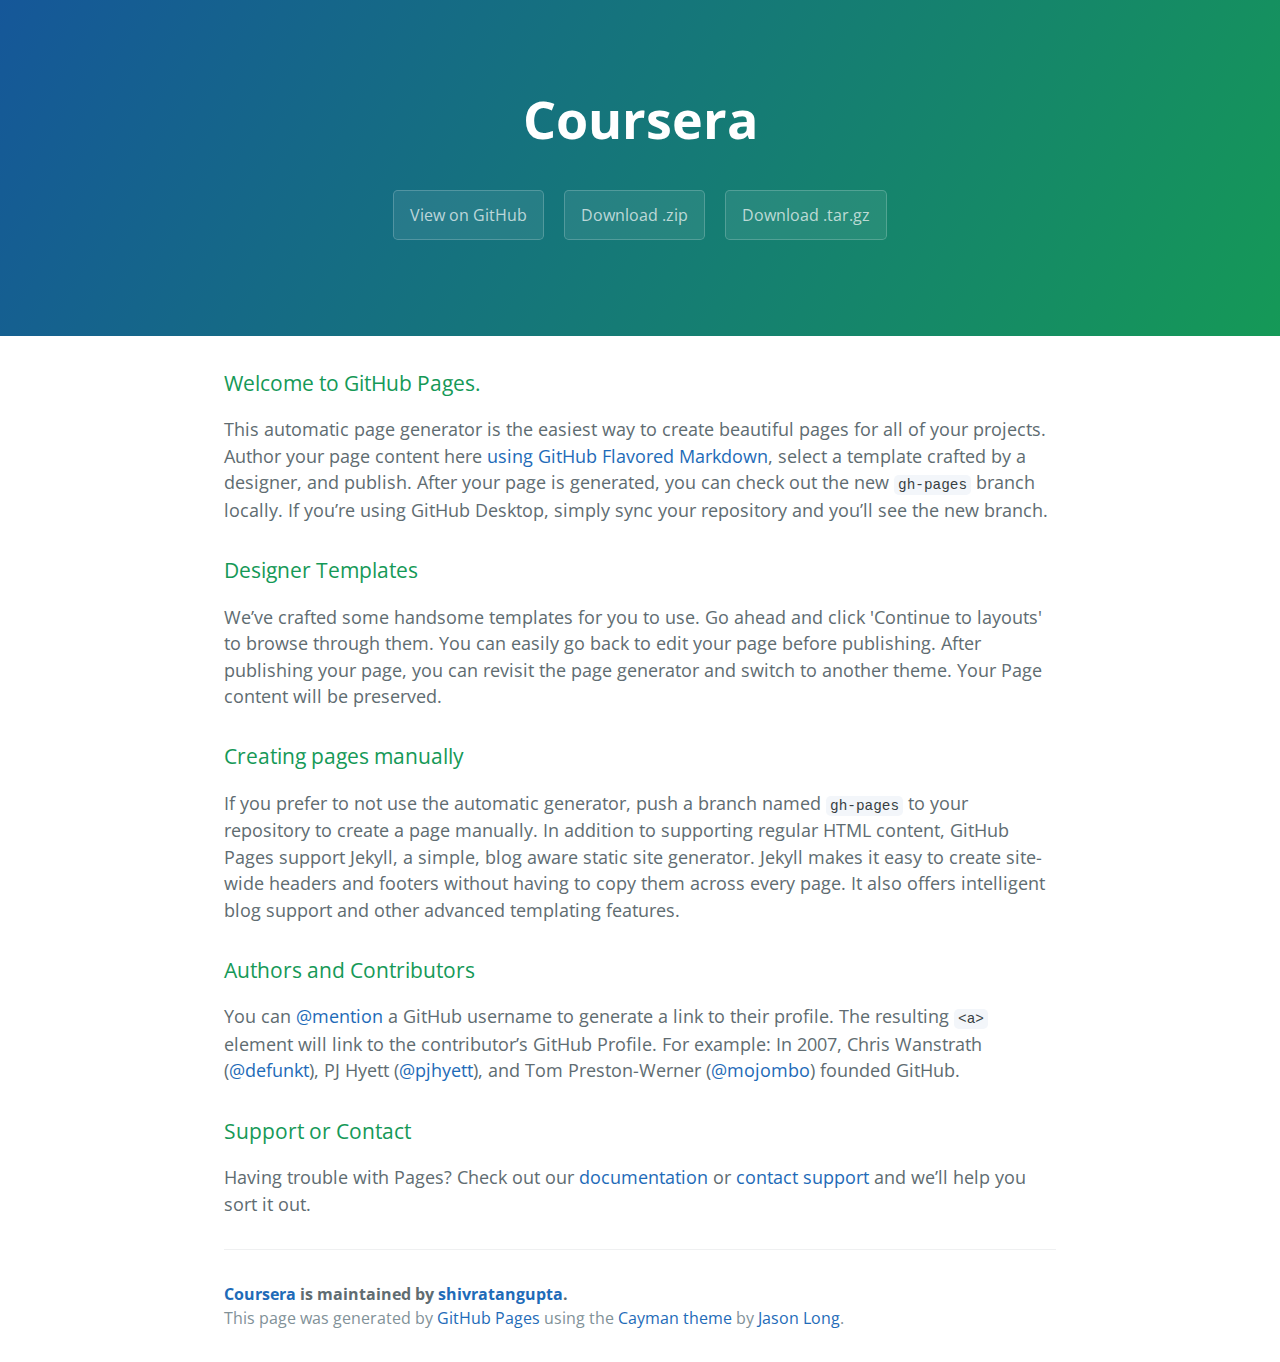
==== index.html @ 3923fb2d "Create gh-pages branch via GitHub" ====
<!DOCTYPE html>
<html lang="en-us">
  <head>
    <meta charset="UTF-8">
    <title>Coursera by shivratangupta</title>
    <meta name="viewport" content="width=device-width, initial-scale=1">
    <link rel="stylesheet" type="text/css" href="stylesheets/normalize.css" media="screen">
    <link href='https://fonts.googleapis.com/css?family=Open+Sans:400,700' rel='stylesheet' type='text/css'>
    <link rel="stylesheet" type="text/css" href="stylesheets/stylesheet.css" media="screen">
    <link rel="stylesheet" type="text/css" href="stylesheets/github-light.css" media="screen">
  </head>
  <body>
    <section class="page-header">
      <h1 class="project-name">Coursera</h1>
      <h2 class="project-tagline"></h2>
      <a href="https://github.com/shivratangupta/Coursera" class="btn">View on GitHub</a>
      <a href="https://github.com/shivratangupta/Coursera/zipball/master" class="btn">Download .zip</a>
      <a href="https://github.com/shivratangupta/Coursera/tarball/master" class="btn">Download .tar.gz</a>
    </section>

    <section class="main-content">
      <h3>
<a id="welcome-to-github-pages" class="anchor" href="#welcome-to-github-pages" aria-hidden="true"><span aria-hidden="true" class="octicon octicon-link"></span></a>Welcome to GitHub Pages.</h3>

<p>This automatic page generator is the easiest way to create beautiful pages for all of your projects. Author your page content here <a href="https://guides.github.com/features/mastering-markdown/">using GitHub Flavored Markdown</a>, select a template crafted by a designer, and publish. After your page is generated, you can check out the new <code>gh-pages</code> branch locally. If you’re using GitHub Desktop, simply sync your repository and you’ll see the new branch.</p>

<h3>
<a id="designer-templates" class="anchor" href="#designer-templates" aria-hidden="true"><span aria-hidden="true" class="octicon octicon-link"></span></a>Designer Templates</h3>

<p>We’ve crafted some handsome templates for you to use. Go ahead and click 'Continue to layouts' to browse through them. You can easily go back to edit your page before publishing. After publishing your page, you can revisit the page generator and switch to another theme. Your Page content will be preserved.</p>

<h3>
<a id="creating-pages-manually" class="anchor" href="#creating-pages-manually" aria-hidden="true"><span aria-hidden="true" class="octicon octicon-link"></span></a>Creating pages manually</h3>

<p>If you prefer to not use the automatic generator, push a branch named <code>gh-pages</code> to your repository to create a page manually. In addition to supporting regular HTML content, GitHub Pages support Jekyll, a simple, blog aware static site generator. Jekyll makes it easy to create site-wide headers and footers without having to copy them across every page. It also offers intelligent blog support and other advanced templating features.</p>

<h3>
<a id="authors-and-contributors" class="anchor" href="#authors-and-contributors" aria-hidden="true"><span aria-hidden="true" class="octicon octicon-link"></span></a>Authors and Contributors</h3>

<p>You can <a href="https://help.github.com/articles/basic-writing-and-formatting-syntax/#mentioning-users-and-teams" class="user-mention">@mention</a> a GitHub username to generate a link to their profile. The resulting <code>&lt;a&gt;</code> element will link to the contributor’s GitHub Profile. For example: In 2007, Chris Wanstrath (<a href="https://github.com/defunkt" class="user-mention">@defunkt</a>), PJ Hyett (<a href="https://github.com/pjhyett" class="user-mention">@pjhyett</a>), and Tom Preston-Werner (<a href="https://github.com/mojombo" class="user-mention">@mojombo</a>) founded GitHub.</p>

<h3>
<a id="support-or-contact" class="anchor" href="#support-or-contact" aria-hidden="true"><span aria-hidden="true" class="octicon octicon-link"></span></a>Support or Contact</h3>

<p>Having trouble with Pages? Check out our <a href="https://help.github.com/pages">documentation</a> or <a href="https://github.com/contact">contact support</a> and we’ll help you sort it out.</p>

      <footer class="site-footer">
        <span class="site-footer-owner"><a href="https://github.com/shivratangupta/Coursera">Coursera</a> is maintained by <a href="https://github.com/shivratangupta">shivratangupta</a>.</span>

        <span class="site-footer-credits">This page was generated by <a href="https://pages.github.com">GitHub Pages</a> using the <a href="https://github.com/jasonlong/cayman-theme">Cayman theme</a> by <a href="https://twitter.com/jasonlong">Jason Long</a>.</span>
      </footer>

    </section>

  
  </body>
</html>
---- stylesheets/stylesheet.css ----
* {
  box-sizing: border-box; }

body {
  padding: 0;
  margin: 0;
  font-family: "Open Sans", "Helvetica Neue", Helvetica, Arial, sans-serif;
  font-size: 16px;
  line-height: 1.5;
  color: #606c71; }

a {
  color: #1e6bb8;
  text-decoration: none; }
  a:hover {
    text-decoration: underline; }

.btn {
  display: inline-block;
  margin-bottom: 1rem;
  color: rgba(255, 255, 255, 0.7);
  background-color: rgba(255, 255, 255, 0.08);
  border-color: rgba(255, 255, 255, 0.2);
  border-style: solid;
  border-width: 1px;
  border-radius: 0.3rem;
  transition: color 0.2s, background-color 0.2s, border-color 0.2s; }
  .btn + .btn {
    margin-left: 1rem; }

.btn:hover {
  color: rgba(255, 255, 255, 0.8);
  text-decoration: none;
  background-color: rgba(255, 255, 255, 0.2);
  border-color: rgba(255, 255, 255, 0.3); }

@media screen and (min-width: 64em) {
  .btn {
    padding: 0.75rem 1rem; } }

@media screen and (min-width: 42em) and (max-width: 64em) {
  .btn {
    padding: 0.6rem 0.9rem;
    font-size: 0.9rem; } }

@media screen and (max-width: 42em) {
  .btn {
    display: block;
    width: 100%;
    padding: 0.75rem;
    font-size: 0.9rem; }
    .btn + .btn {
      margin-top: 1rem;
      margin-left: 0; } }

.page-header {
  color: #fff;
  text-align: center;
  background-color: #159957;
  background-image: linear-gradient(120deg, #155799, #159957); }

@media screen and (min-width: 64em) {
  .page-header {
    padding: 5rem 6rem; } }

@media screen and (min-width: 42em) and (max-width: 64em) {
  .page-header {
    padding: 3rem 4rem; } }

@media screen and (max-width: 42em) {
  .page-header {
    padding: 2rem 1rem; } }

.project-name {
  margin-top: 0;
  margin-bottom: 0.1rem; }

@media screen and (min-width: 64em) {
  .project-name {
    font-size: 3.25rem; } }

@media screen and (min-width: 42em) and (max-width: 64em) {
  .project-name {
    font-size: 2.25rem; } }

@media screen and (max-width: 42em) {
  .project-name {
    font-size: 1.75rem; } }

.project-tagline {
  margin-bottom: 2rem;
  font-weight: normal;
  opacity: 0.7; }

@media screen and (min-width: 64em) {
  .project-tagline {
    font-size: 1.25rem; } }

@media screen and (min-width: 42em) and (max-width: 64em) {
  .project-tagline {
    font-size: 1.15rem; } }

@media screen and (max-width: 42em) {
  .project-tagline {
    font-size: 1rem; } }

.main-content :first-child {
  margin-top: 0; }
.main-content img {
  max-width: 100%; }
.main-content h1, .main-content h2, .main-content h3, .main-content h4, .main-content h5, .main-content h6 {
  margin-top: 2rem;
  margin-bottom: 1rem;
  font-weight: normal;
  color: #159957; }
.main-content p {
  margin-bottom: 1em; }
.main-content code {
  padding: 2px 4px;
  font-family: Consolas, "Liberation Mono", Menlo, Courier, monospace;
  font-size: 0.9rem;
  color: #383e41;
  background-color: #f3f6fa;
  border-radius: 0.3rem; }
.main-content pre {
  padding: 0.8rem;
  margin-top: 0;
  margin-bottom: 1rem;
  font: 1rem Consolas, "Liberation Mono", Menlo, Courier, monospace;
  color: #567482;
  word-wrap: normal;
  background-color: #f3f6fa;
  border: solid 1px #dce6f0;
  border-radius: 0.3rem; }
  .main-content pre > code {
    padding: 0;
    margin: 0;
    font-size: 0.9rem;
    color: #567482;
    word-break: normal;
    white-space: pre;
    background: transparent;
    border: 0; }
.main-content .highlight {
  margin-bottom: 1rem; }
  .main-content .highlight pre {
    margin-bottom: 0;
    word-break: normal; }
.main-content .highlight pre, .main-content pre {
  padding: 0.8rem;
  overflow: auto;
  font-size: 0.9rem;
  line-height: 1.45;
  border-radius: 0.3rem; }
.main-content pre code, .main-content pre tt {
  display: inline;
  max-width: initial;
  padding: 0;
  margin: 0;
  overflow: initial;
  line-height: inherit;
  word-wrap: normal;
  background-color: transparent;
  border: 0; }
  .main-content pre code:before, .main-content pre code:after, .main-content pre tt:before, .main-content pre tt:after {
    content: normal; }
.main-content ul, .main-content ol {
  margin-top: 0; }
.main-content blockquote {
  padding: 0 1rem;
  margin-left: 0;
  color: #819198;
  border-left: 0.3rem solid #dce6f0; }
  .main-content blockquote > :first-child {
    margin-top: 0; }
  .main-content blockquote > :last-child {
    margin-bottom: 0; }
.main-content table {
  display: block;
  width: 100%;
  overflow: auto;
  word-break: normal;
  word-break: keep-all; }
  .main-content table th {
    font-weight: bold; }
  .main-content table th, .main-content table td {
    padding: 0.5rem 1rem;
    border: 1px solid #e9ebec; }
.main-content dl {
  padding: 0; }
  .main-content dl dt {
    padding: 0;
    margin-top: 1rem;
    font-size: 1rem;
    font-weight: bold; }
  .main-content dl dd {
    padding: 0;
    margin-bottom: 1rem; }
.main-content hr {
  height: 2px;
  padding: 0;
  margin: 1rem 0;
  background-color: #eff0f1;
  border: 0; }

@media screen and (min-width: 64em) {
  .main-content {
    max-width: 64rem;
    padding: 2rem 6rem;
    margin: 0 auto;
    font-size: 1.1rem; } }

@media screen and (min-width: 42em) and (max-width: 64em) {
  .main-content {
    padding: 2rem 4rem;
    font-size: 1.1rem; } }

@media screen and (max-width: 42em) {
  .main-content {
    padding: 2rem 1rem;
    font-size: 1rem; } }

.site-footer {
  padding-top: 2rem;
  margin-top: 2rem;
  border-top: solid 1px #eff0f1; }

.site-footer-owner {
  display: block;
  font-weight: bold; }

.site-footer-credits {
  color: #819198; }

@media screen and (min-width: 64em) {
  .site-footer {
    font-size: 1rem; } }

@media screen and (min-width: 42em) and (max-width: 64em) {
  .site-footer {
    font-size: 1rem; } }

@media screen and (max-width: 42em) {
  .site-footer {
    font-size: 0.9rem; } }
---- stylesheets/github-light.css ----
/*
The MIT License (MIT)

Copyright (c) 2016 GitHub, Inc.

Permission is hereby granted, free of charge, to any person obtaining a copy
of this software and associated documentation files (the "Software"), to deal
in the Software without restriction, including without limitation the rights
to use, copy, modify, merge, publish, distribute, sublicense, and/or sell
copies of the Software, and to permit persons to whom the Software is
furnished to do so, subject to the following conditions:

The above copyright notice and this permission notice shall be included in all
copies or substantial portions of the Software.

THE SOFTWARE IS PROVIDED "AS IS", WITHOUT WARRANTY OF ANY KIND, EXPRESS OR
IMPLIED, INCLUDING BUT NOT LIMITED TO THE WARRANTIES OF MERCHANTABILITY,
FITNESS FOR A PARTICULAR PURPOSE AND NONINFRINGEMENT. IN NO EVENT SHALL THE
AUTHORS OR COPYRIGHT HOLDERS BE LIABLE FOR ANY CLAIM, DAMAGES OR OTHER
LIABILITY, WHETHER IN AN ACTION OF CONTRACT, TORT OR OTHERWISE, ARISING FROM,
OUT OF OR IN CONNECTION WITH THE SOFTWARE OR THE USE OR OTHER DEALINGS IN THE
SOFTWARE.

*/

.pl-c /* comment */ {
  color: #969896;
}

.pl-c1 /* constant, variable.other.constant, support, meta.property-name, support.constant, support.variable, meta.module-reference, markup.raw, meta.diff.header */,
.pl-s .pl-v /* string variable */ {
  color: #0086b3;
}

.pl-e /* entity */,
.pl-en /* entity.name */ {
  color: #795da3;
}

.pl-smi /* variable.parameter.function, storage.modifier.package, storage.modifier.import, storage.type.java, variable.other */,
.pl-s .pl-s1 /* string source */ {
  color: #333;
}

.pl-ent /* entity.name.tag */ {
  color: #63a35c;
}

.pl-k /* keyword, storage, storage.type */ {
  color: #a71d5d;
}

.pl-s /* string */,
.pl-pds /* punctuation.definition.string, string.regexp.character-class */,
.pl-s .pl-pse .pl-s1 /* string punctuation.section.embedded source */,
.pl-sr /* string.regexp */,
.pl-sr .pl-cce /* string.regexp constant.character.escape */,
.pl-sr .pl-sre /* string.regexp source.ruby.embedded */,
.pl-sr .pl-sra /* string.regexp string.regexp.arbitrary-repitition */ {
  color: #183691;
}

.pl-v /* variable */ {
  color: #ed6a43;
}

.pl-id /* invalid.deprecated */ {
  color: #b52a1d;
}

.pl-ii /* invalid.illegal */ {
  color: #f8f8f8;
  background-color: #b52a1d;
}

.pl-sr .pl-cce /* string.regexp constant.character.escape */ {
  font-weight: bold;
  color: #63a35c;
}

.pl-ml /* markup.list */ {
  color: #693a17;
}

.pl-mh /* markup.heading */,
.pl-mh .pl-en /* markup.heading entity.name */,
.pl-ms /* meta.separator */ {
  font-weight: bold;
  color: #1d3e81;
}

.pl-mq /* markup.quote */ {
  color: #008080;
}

.pl-mi /* markup.italic */ {
  font-style: italic;
  color: #333;
}

.pl-mb /* markup.bold */ {
  font-weight: bold;
  color: #333;
}

.pl-md /* markup.deleted, meta.diff.header.from-file */ {
  color: #bd2c00;
  background-color: #ffecec;
}

.pl-mi1 /* markup.inserted, meta.diff.header.to-file */ {
  color: #55a532;
  background-color: #eaffea;
}

.pl-mdr /* meta.diff.range */ {
  font-weight: bold;
  color: #795da3;
}

.pl-mo /* meta.output */ {
  color: #1d3e81;
}
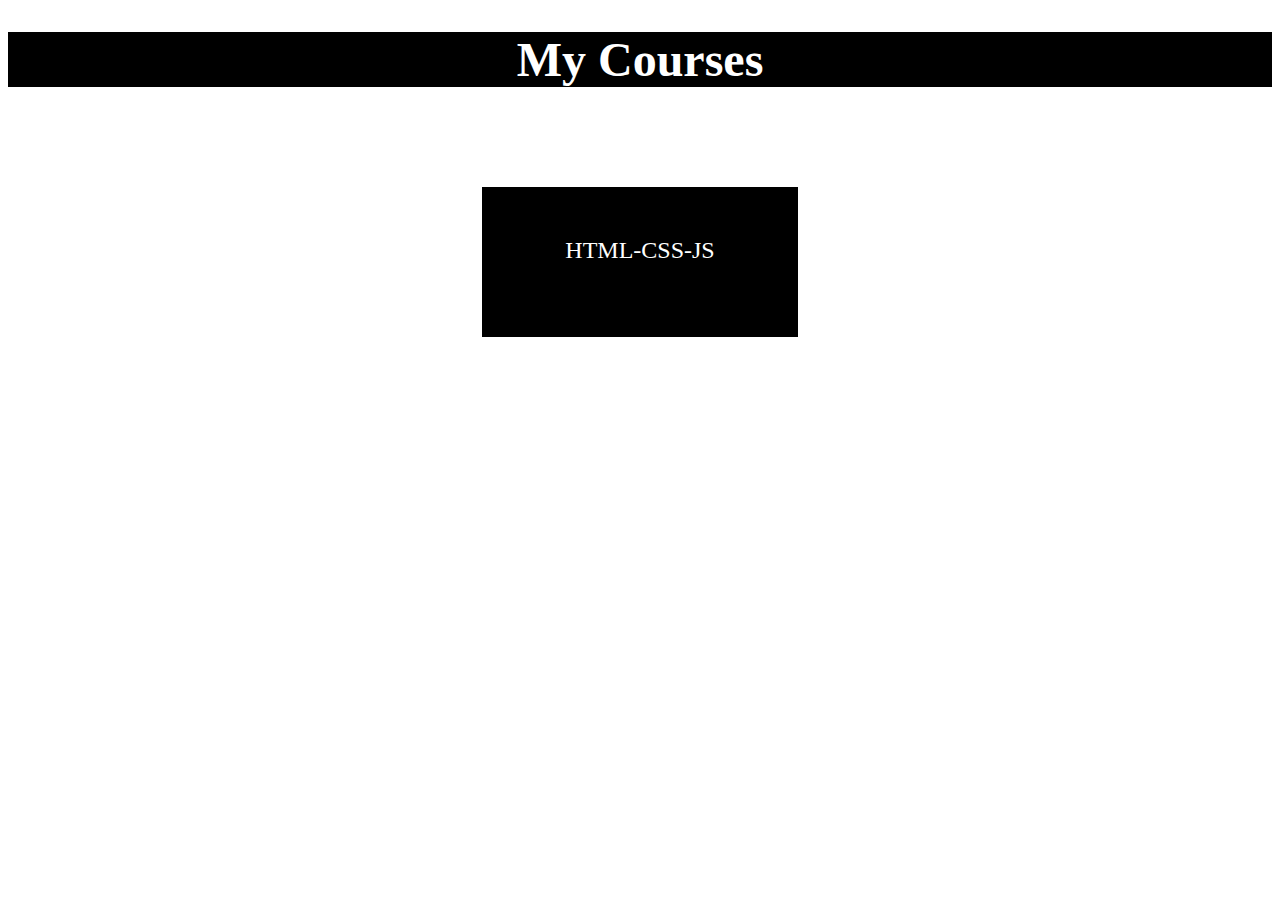
==== commit 0ead7756: "link" ====
--- a/index.html
+++ b/index.html
@@ -1,57 +1,17 @@
 <!DOCTYPE html>
-<html lang="en-us">
-  <head>
-    <meta charset="UTF-8">
-    <title>Coursera by shivratangupta</title>
-    <meta name="viewport" content="width=device-width, initial-scale=1">
-    <link rel="stylesheet" type="text/css" href="stylesheets/normalize.css" media="screen">
-    <link href='https://fonts.googleapis.com/css?family=Open+Sans:400,700' rel='stylesheet' type='text/css'>
-    <link rel="stylesheet" type="text/css" href="stylesheets/stylesheet.css" media="screen">
-    <link rel="stylesheet" type="text/css" href="stylesheets/github-light.css" media="screen">
-  </head>
-  <body>
-    <section class="page-header">
-      <h1 class="project-name">Coursera</h1>
-      <h2 class="project-tagline"></h2>
-      <a href="https://github.com/shivratangupta/Coursera" class="btn">View on GitHub</a>
-      <a href="https://github.com/shivratangupta/Coursera/zipball/master" class="btn">Download .zip</a>
-      <a href="https://github.com/shivratangupta/Coursera/tarball/master" class="btn">Download .tar.gz</a>
-    </section>
-
-    <section class="main-content">
-      <h3>
-<a id="welcome-to-github-pages" class="anchor" href="#welcome-to-github-pages" aria-hidden="true"><span aria-hidden="true" class="octicon octicon-link"></span></a>Welcome to GitHub Pages.</h3>
-
-<p>This automatic page generator is the easiest way to create beautiful pages for all of your projects. Author your page content here <a href="https://guides.github.com/features/mastering-markdown/">using GitHub Flavored Markdown</a>, select a template crafted by a designer, and publish. After your page is generated, you can check out the new <code>gh-pages</code> branch locally. If you’re using GitHub Desktop, simply sync your repository and you’ll see the new branch.</p>
-
-<h3>
-<a id="designer-templates" class="anchor" href="#designer-templates" aria-hidden="true"><span aria-hidden="true" class="octicon octicon-link"></span></a>Designer Templates</h3>
-
-<p>We’ve crafted some handsome templates for you to use. Go ahead and click 'Continue to layouts' to browse through them. You can easily go back to edit your page before publishing. After publishing your page, you can revisit the page generator and switch to another theme. Your Page content will be preserved.</p>
-
-<h3>
-<a id="creating-pages-manually" class="anchor" href="#creating-pages-manually" aria-hidden="true"><span aria-hidden="true" class="octicon octicon-link"></span></a>Creating pages manually</h3>
-
-<p>If you prefer to not use the automatic generator, push a branch named <code>gh-pages</code> to your repository to create a page manually. In addition to supporting regular HTML content, GitHub Pages support Jekyll, a simple, blog aware static site generator. Jekyll makes it easy to create site-wide headers and footers without having to copy them across every page. It also offers intelligent blog support and other advanced templating features.</p>
-
-<h3>
-<a id="authors-and-contributors" class="anchor" href="#authors-and-contributors" aria-hidden="true"><span aria-hidden="true" class="octicon octicon-link"></span></a>Authors and Contributors</h3>
-
-<p>You can <a href="https://help.github.com/articles/basic-writing-and-formatting-syntax/#mentioning-users-and-teams" class="user-mention">@mention</a> a GitHub username to generate a link to their profile. The resulting <code>&lt;a&gt;</code> element will link to the contributor’s GitHub Profile. For example: In 2007, Chris Wanstrath (<a href="https://github.com/defunkt" class="user-mention">@defunkt</a>), PJ Hyett (<a href="https://github.com/pjhyett" class="user-mention">@pjhyett</a>), and Tom Preston-Werner (<a href="https://github.com/mojombo" class="user-mention">@mojombo</a>) founded GitHub.</p>
-
-<h3>
-<a id="support-or-contact" class="anchor" href="#support-or-contact" aria-hidden="true"><span aria-hidden="true" class="octicon octicon-link"></span></a>Support or Contact</h3>
-
-<p>Having trouble with Pages? Check out our <a href="https://help.github.com/pages">documentation</a> or <a href="https://github.com/contact">contact support</a> and we’ll help you sort it out.</p>
-
-      <footer class="site-footer">
-        <span class="site-footer-owner"><a href="https://github.com/shivratangupta/Coursera">Coursera</a> is maintained by <a href="https://github.com/shivratangupta">shivratangupta</a>.</span>
-
-        <span class="site-footer-credits">This page was generated by <a href="https://pages.github.com">GitHub Pages</a> using the <a href="https://github.com/jasonlong/cayman-theme">Cayman theme</a> by <a href="https://twitter.com/jasonlong">Jason Long</a>.</span>
-      </footer>
-
-    </section>
-
-  
-  </body>
-</html>
+<html>
+<head>
+	<title>My Courses : Coursera</title>
+	<link rel="stylesheet" type="text/css" href="style.css">
+</head>
+<body>
+<header>
+	<h1>My Courses</h1>
+</header>
+<a href="HTML-CSS-JS/index.html">
+	<div>
+		HTML-CSS-JS
+	</div>
+</a>
+</body>
+</html>--- a/style.css
+++ b/style.css
@@ -0,0 +1,25 @@
+header{
+	color: white;
+	background-color: black;
+	font-size: 24px;
+	font-family: serif;
+	text-align: center;
+	margin-bottom: 100px;
+
+}
+
+div{
+	width: 25%;
+	height: 100px;
+	margin: auto;
+	background-color: black;
+	color: white;
+	font-size: 24px;
+	font-family: serif;
+	text-align: center;
+	padding-top: 50px;
+}
+
+a{
+	text-decoration: none;
+}
